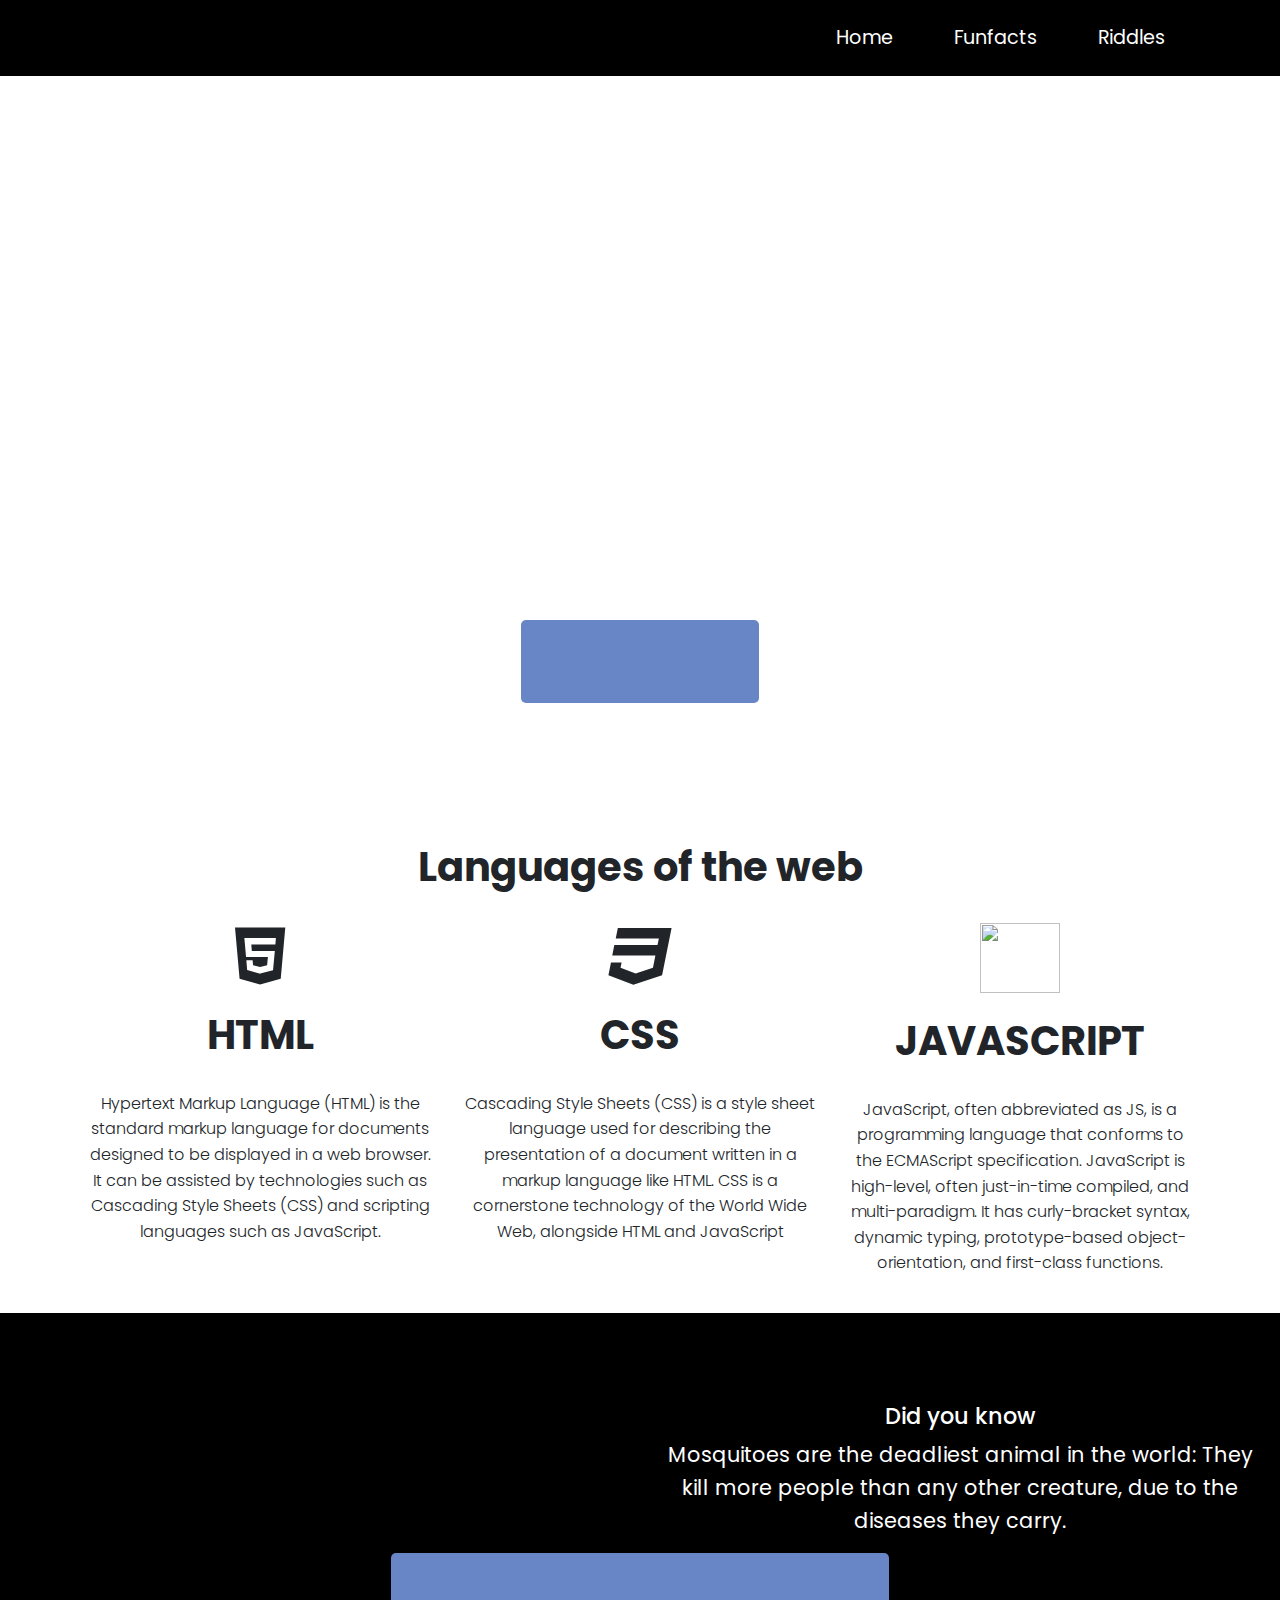
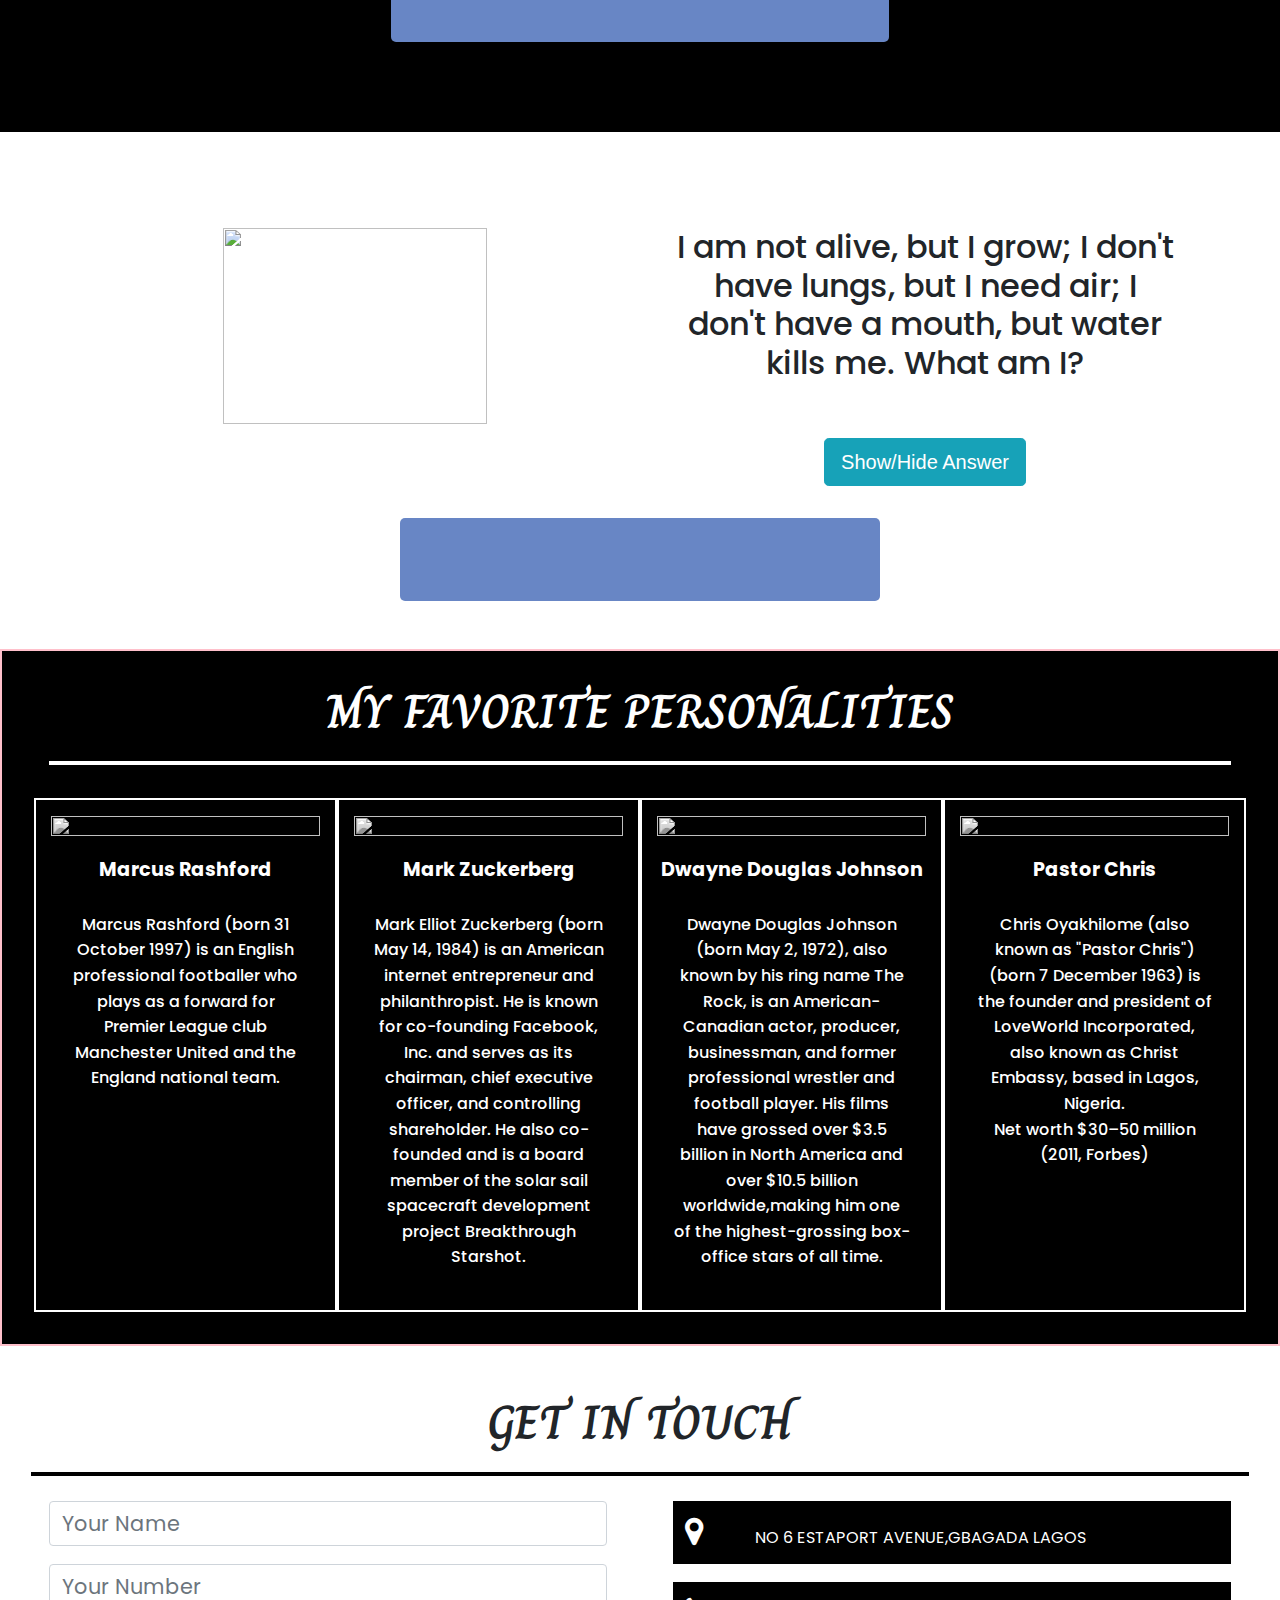
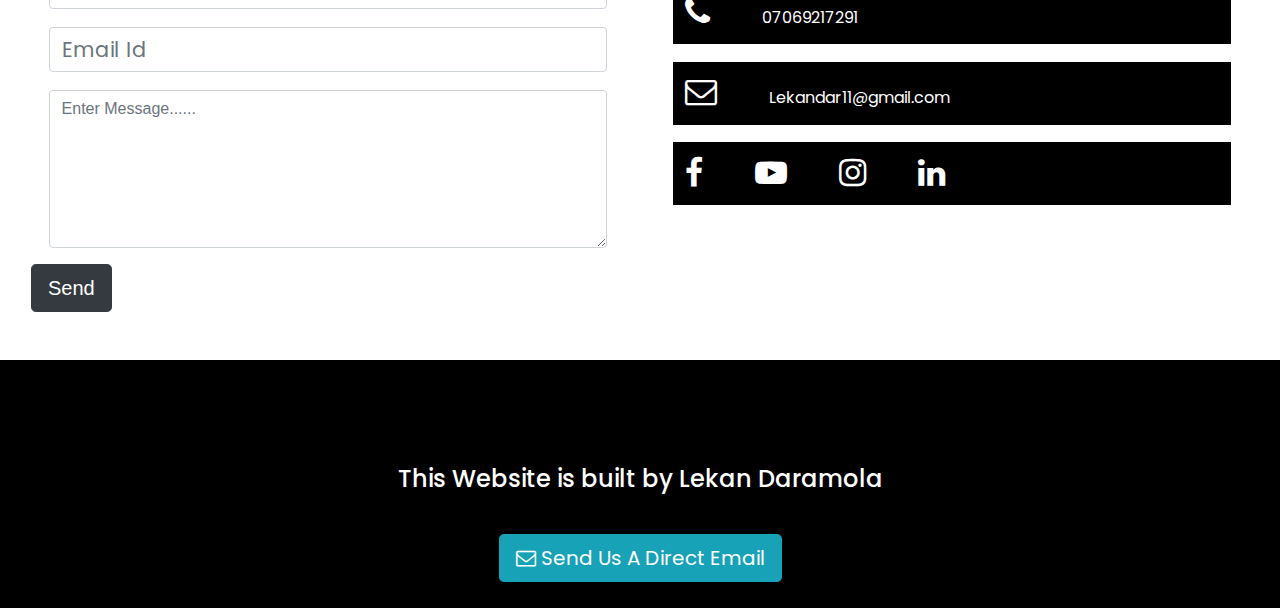
==== index.html @ d1cc6793 "Navbar width" ====
<!DOCTYPE html>
<html lang="en">
<head>
    <meta charset="UTF-8">
    <meta name="viewport" content="width=device-width, initial-scale=1.0">
    <title>Lekan Dar Blog</title>
    <link rel="icon" href="medal.png" type="image/gif" sizes="16x16">
    <link rel="stylesheet" href="style.css">
    <script src="https://unpkg.com/scrollreveal"></script>
    <script src="https://ajax.googleapis.com/ajax/libs/jquery/3.5.1/jquery.min.js"></script>
    <link rel="stylesheet" href="https://stackpath.bootstrapcdn.com/font-awesome/4.7.0/css/font-awesome.min.css">
    <link rel="stylesheet" href="https://stackpath.bootstrapcdn.com/bootstrap/4.5.0/css/bootstrap.min.css" >
    <script src="https://cdn.jsdelivr.net/npm/popper.js@1.16.0/dist/umd/popper.min.js"></script>
    <script src="https://stackpath.bootstrapcdn.com/bootstrap/4.5.0/js/bootstrap.min.js" ></script>
</head>
<body>
<!-- NAVIGATION BARS -->
<div class="container-fluid">
  <nav class="navbar navbar-expand-lg navbar-light fixed-top" style="background-color: #000000;">
    <div class="container">
      <a class="navbar-brand" href="#"> <span class="animated">LEKAN DAR WEBSITE</span></a>
    <button class="navbar-toggler" type="button" data-toggle="collapse" data-target="#navbarTogglerDemo02" aria-controls="navbarTogglerDemo02" aria-expanded="false" aria-label="Toggle navigation">
      <span class="navbar-toggler-icon">
        <i class="fa fa-navicon" style="color:#fff; font-size:28px;"></i>
       </span>
    </button>
      <div class="collapse navbar-collapse" id="navbarTogglerDemo02">
        <ul class="navbar-nav ml-auto list ">
          <li class="nav-item active">
            <a class="nav-link" href="index.html">Home</a>
          </li>
          <li class="nav-item">
            <a class="nav-link" href="funfacts.html">Funfacts</a>
          </li>
          <li class="nav-item">
            <a class="nav-link" href="riddles.html">Riddles</a>
          </li>
        </ul>
      </div>
    </div>
  </nav>
</div>
  <!-- INTRODUCTION PAGE -->
  <div class="intro">
    <div id="carouselExampleSlidesOnly"  class="carousel slide carousel-fade" data-ride="carousel">
      <div class="carousel-inner autoplay">
        <div class="carousel-item active">
          <div class="carousel-caption  d-md-block captionz">
            <h5>  WELCOME TO LEKAN DAR WEBSITE</h5>
            <p>Creativity the key word.</p>
            <div class="button_cont">
              <a class="example_a" href="#funz"> <span class="animated">Learn More</span></a>
            </div>
          </div>
          <img src="images/gg6.png" class="d-block w-100" alt="...">
        </div>
        <div class="carousel-item">
          <div class="carousel-caption d-md-block captionz">
            <h5>WELCOME TO LEKAN DAR WEBSITE</h5>
            <p>Creativity the key word.</p>
            <div class="button_cont">
              <a class="example_a" href="#funz"> <span class="animated">Learn More</span></a>
            </div>
          </div>
          <img src="images/gg2.jpg" class="d-block w-100" alt="...">
        </div>
        <div class="carousel-item" >
          <div class="carousel-caption d-md-block captionz">
            <h5 class="text center">WELCOME TO LEKAN DAR WEBSITE</h5>
            <p>Creativity the key word.</p>
            <div class="button_cont">
              <a class="example_a" href="#funz"> <span class="animated">Learn More</span></a>
            </div>
          </div>
          <img src="images/gg5.jpg" class="d-block w-100" alt="...">
        </div>
        <!-- 4th image -->
        <div class="carousel-item" >
          <div class="carousel-caption d-md-block captionz">
            <h5 class="text center">WELCOME TO LEKAN DAR WEBSITE</h5>
            <p>Creativity the key word.</p>
            <div class="button_cont">
              <a class="example_a" href="#funz"> <span class="animated">Learn More</span></a>
            </div>
          </div>
          <img src="images/gg7.jpg" class="d-block w-100" alt="...">
        </div>
      </div>
    </div>
  </div>
  <!-- languages -->
  <div class="container language">
    <h1>Languages of the web</h1>
    <div class="row">
      <div class="col-lg-4">
        <div class="icons">
          <i class="fa fa-html5 fa-4x" aria-hidden="true"></i>
        </div>
        <h1>HTML</h1>
        <h4>Hypertext Markup Language (HTML) is the standard markup language for documents designed to be displayed in a web browser. It can be assisted by technologies such as Cascading Style Sheets (CSS) and scripting languages such as JavaScript.</h4>
      </div>
      <!-- CSS LANGUAGE -->
      <div class="col-lg-4">
        <div class="icons">
          <i class="fa fa-css3 fa-4x" aria-hidden="true"></i>
        </div>
        <h1>CSS</h1>
        <h4>Cascading Style Sheets (CSS) is a style sheet language used for describing the presentation of a document written in a markup language like HTML. CSS is a cornerstone technology of the World Wide Web, alongside HTML and JavaScript</h4>      
      </div>
      <!-- JAVASCRIPT -->
      <div class="col-lg-4">
        <div class="icons">
          <img src="images/js.png" alt="">
        </div>
        <h1>JAVASCRIPT</h1>
        <h4>JavaScript, often abbreviated as JS, is a programming language that conforms to the ECMAScript specification. JavaScript is high-level, often just-in-time compiled, and multi-paradigm. It has curly-bracket syntax, dynamic typing, prototype-based object-orientation, and first-class functions.</h4>
      </div>
    </div>

  </div>
  <!-- Funfacts Section-->
  <div class="container-fluid funfacts" id="funz">
    <div class="row">
      <div class="col-lg-6">
        <img src="images/dd.png" alt="" srcset="">
      </div>
      <div class="col-lg-6">
        <h2>Did you know</h2>
        <p>Mosquitoes are the deadliest animal in the world: They kill more people than any other creature, due to the diseases they carry. </p>
      </div>
      <!-- 2nd funfact -->
    </div>
    <div class="button_cont">
      <a class="example_a" href="funfacts.html"> <span class="animated">Click Me To See More Funfacts</span></a>
    </div>
  </div>
  <!-- Riddles-->
  <div class="container RID">
    <div class="row">
           <!-- 1st Column -->
    <div class="col-lg-6">
      <img src="images/riddles.png" alt="" srcset="">
    </div>
          <!-- 2nd Column -->
          <div class="col-lg-6">
            <h1>I am not alive, but I grow; I don't have lungs, but I need air; I don't have a mouth, but water kills me. What am I?            </h1>
            <button class="btn btn-lg btn-info" id="but1">Show/Hide Answer</button>
            <h5 id="rid">Fire</h5>
          </div>
    
    </div>
    <div class="button_cont">
      <a class="example_a" href="riddles.html"> <span class="animated">Click Me To See More Riddles</span></a>
    </div>
  </div>
<!-- Favorite personalities -->
<section id="fav">
  <div class="container-fluid">
    <h1>MY FAVORITE PERSONALITIES</h1>
    <div class="row">
      <div class="col-md-3 Profile-Pic text-center">
        <div class="img-box">
          <img src="images/rashford.jpg" alt="" srcset="">
          <h2>Marcus Rashford</h2>
          <h3>Marcus Rashford (born 31 October 1997) is an English professional footballer who plays as a forward for Premier League club Manchester United and the England national team.</h3>
        </div>
      </div>
  
      <div class="col-md-3 Profile-Pic text-center">
        <div class="img-box">
          <img src="images/zuck.jpg" alt="" srcset="">
          <h2>Mark Zuckerberg</h2>
          <h3>Mark Elliot Zuckerberg (born May 14, 1984) is an American internet entrepreneur and philanthropist. He is known for co-founding Facebook, Inc. and serves as its chairman, chief executive officer, and controlling shareholder. He also co-founded and is a board member of the solar sail spacecraft development project Breakthrough Starshot.</h3>
        </div>
      </div>
  
      <div class="col-md-3 Profile-Pic text-center">
        <div class="img-box">
          <img src="images/dw.jpg" alt="" srcset="">
          <h2>Dwayne Douglas Johnson</h2>
          <h3>Dwayne Douglas Johnson (born May 2, 1972), also known by his ring name The Rock, is an American-Canadian actor, producer, businessman, and former professional wrestler and football player. His films have grossed over $3.5 billion in North America and over $10.5 billion worldwide,making him one of the highest-grossing box-office stars of all time.</h3>
        </div>
      </div>
      
      <div class="col-md-3 Profile-Pic text-center">
        <div class="img-box">
          <img src="images/pastor.png" alt="" srcset="">
          <h2>Pastor Chris</h2>
          <h3> Chris Oyakhilome (also known as "Pastor Chris") (born 7 December 1963) is the founder and president of LoveWorld Incorporated, also known as Christ Embassy, based in Lagos, Nigeria. <br>
            Net worth	$30–50 million (2011, Forbes) <br>
  
          </h3>
        </div>
      </div>
  
  
  
    </div>
  
  
  
  
  
  </div>
</section>

<!-- GET IN TOUCH SECTION -->

<section>
  <div class="content-box">
    <div class="container-fluid">
      <h1>GET IN TOUCH</h1>
      <div class="row">
        <div class="col-md-6">
          <form class="contact-form">
            <div class="form-group">
              <input type="text" class="form-control" placeholder="Your Name">
            </div>
            <div class="form-group">
              <input type="number" class="form-control" placeholder="Your Number">
            </div>
            <div class="form-group">
              <input type="text" class="form-control" placeholder="Email Id">
            </div>
            <div class="form-group">
              <textarea class="form-control" rows="6" placeholder="Enter Message......"></textarea>
            </div>
            <button type="submit" class="btn btn-dark btn-lg" id="submit"> Send</button>
          </form>
        </div>
        <!-- 2nd column -->
        <div class="col-md-6 contact-form">
          <div class="follow">
            <i class="fa fa-map-marker fa-4x"></i> <span>NO 6 ESTAPORT AVENUE,GBAGADA LAGOS</span>
          </div>
          <div class="follow">
            <i class="fa fa-phone"></i> <span> 07069217291 </span>
          </div>
          <div class="follow">
            <i class="fa fa-envelope-o"></i> <span>Lekandar11@gmail.com</span>
          </div>
          <!-- The Social Media Icons -->
          <div class="follow">
            <i class="fa fa-facebook"></i>
            <i class="fa fa-youtube-play"></i>
            <i class="fa fa-instagram"></i>
            <i class="fa fa-linkedin"></i>
          </div>


        </div>
      </div>
    </div>


  </div>


</section>
<!-- FOOTER -->
<footer class="container-fluid footer">
  <h1 class="animated"> &copy; Powered By Lekan Dar Holdings</h1>
  <h4>This Website is built by Lekan Daramola</h4>
  <a class="btn btn-lg btn-info" href = "mailto:lekandar11@gmail.com?subject = Feedback&body = Message"><i class="fa fa-envelope-o"></i>
    Send Us A Direct Email
    </a>
</footer>
  

    <!-- JAVASCRIPT SECTION -->
    <script
    src="https://code.jquery.com/jquery-3.2.1.js"
    integrity="sha256-DZAnKJ/6XZ9si04Hgrsxu/8s717jcIzLy3oi35EouyE="
    crossorigin="anonymous"></script>
      <script src="https://maxcdn.bootstrapcdn.com/bootstrap/3.3.7/js/bootstrap.min.js"></script>
   <script src="app.js"></script> 
   <script>
      window.sr = ScrollReveal();
                sr.reveal('.navbar', {
                  duration: 1000,
                  origin:'bottom',
                  distance:'400px'
                })
                sr.reveal('.button_cont', {
                  duration: 1000,
                  origin: 'left',
                  distance: '100px',
                  viewFactor: 0.1
                })
                sr.reveal('#but1', {
                  duration: 1000,
                  origin: "right",
                  distance: '100px',
                  viewFactor: 0.1

                })
                sr.reveal('footer', {
                  duration: 0999,
                  origin: "bottom",
                })

</script>
</body>
</html>
---- style.css ----
@import url('https://fonts.googleapis.com/css2?family=Charm:wght@700&family=Poppins&display=swap');
*{
    margin: 0;
    padding: 0;
    box-sizing: border-box;
}
body{
    overflow-x: hidden;
}
.navbar{
    color: #fff !important;

}
.navbar-brand{
    color: #fff !important;
    font-size: 1.8rem !important;
    font-family: 'Charm','Gill Sans', 'Gill Sans MT', Calibri, 'Trebuchet MS', sans-serif;
}
.nav-item{
    padding: 0 1.4rem !important;
    font-family: 'Poppins',Arial, Helvetica, sans-serif;
}
.nav-link{
    color: #fff !important;
    font-size: 1.2rem;
    transition: 0.8s ease-in-out all;
}
.nav-link:hover{
  background: #d32626 !important;
  color: white !important;
  font-size: 1.2rem;
}
.navbar-brand{
    font-size: 2.1rem !important;
}
/* INTRODUCTION */
.intro{
    height: 70vh;
}
.intro img{
    height: 95vh;
    transition:all 0.3s ease;
}
/* caption */
.captionz{
    margin-bottom: 7rem;
    letter-spacing: 1.6;
    color: #333;
}
.captionz h5{
    width: 100%;
    max-width: 100%;
    font-size: 3rem;
    font-weight: 800;
    font-family: 'charm', Arial, Helvetica, sans-serif;

}
.captionz p{
    font-family: 'Poppins',Arial, Helvetica, sans-serif;
    font-size: 1.8rem;

}
.example_a {
    color: #fff !important;
    background: #6886c5;
    text-transform: uppercase;
    text-decoration: none;
    font-size: 1.8rem;
    font-family: 'Poppins',Arial, Helvetica, sans-serif;
    padding: 20px 40px;
    border-radius: 5px;
    display: inline-block;
    border: none;
    transition: all 0.8s ease 0s;
    text-decoration: none;
    }
    .button_cont a{
      text-decoration: none;
    }
    
    .example_a:hover {
        background: #f79071;
        letter-spacing: 1px;
        -webkit-box-shadow: 0px 5px 40px -10px rgba(0,0,0,0.57);
        -moz-box-shadow: 0px 5px 40px -10px rgba(0,0,0,0.57);
        box-shadow: 5px 40px -10px rgba(0,0,0,0.57);
        transition: all 0.8s ease 0s;
        }
        /* language section */
.language{
    margin-top: 10rem;
    padding: 1.8rem .9rem;
    text-align: center;
}
.icons img{
    width: 80px;
    height: 70px;
    text-align: center;
}
a{
  text-decoration: none;
}
.language h1{
  font-family: 'Poppins',Arial, Helvetica, sans-serif;
  line-height: 1.6;
  font-weight: bolder;
  padding: 1rem;
}
.language h4{
    font-family: 'Poppins',Arial, Helvetica, sans-serif;
    font-size: 1rem;
    line-height: 1.6;
    font-weight: 300;
}
/* FUNFACTS */
.funfacts{
    text-align: center;
    background-color: #000000;
    color: #fff;
    padding: 90px 22px;
    line-height: 1.7;
}
.funfacts h1{
    font-size: 6rem;
    font-family: 'charm', Arial, Helvetica, sans-serif;
    margin-bottom: 2rem;

}
.funfacts h2{
    font-family: 'Poppins',Arial, Helvetica, sans-serif;
    font-size: 1.4rem;
}
.funfacts p{
    font-family: 'Poppins',Arial, Helvetica, sans-serif;
    line-height: 1.6;
    font-size: 1.3rem;
}
.fun{
    font-size: 4rem;
}
/* rIDDLE SECTION */
.RID{
    text-align: center;
    margin-top: 2rem;
    padding: 3rem 1rem;
}
.RID img{
    margin-top: 1rem;
    width: 70%;
    height: 80%;
}
#rid{
    margin-top: 1rem;
    display: none;
    padding: 1rem .8rem;
    font-size: 2rem;
    margin-bottom: 1.2rem;
    background-color: #6886c5;
    color: #fff;
    font-family: 'charm', Arial, Helvetica, sans-serif;

}
 .RID .btn{
    margin: 2rem;
}
.RID h1{
    font-family: 'Poppins',Arial, Helvetica, sans-serif;
    letter-spacing: 1.6;
    font-size: 2rem;
    padding: 1rem;
    }

/* favorite personlaity */
#fav h1{
    font-family: 'charm', Arial, Helvetica, sans-serif;
    font-size: 3rem;
    font-weight: 600;
    text-align: center;
    width: 100%;
    max-width: 100%;
  }
  
  #fav h1::after {
    content: ' ';
    background: #fff;
    display: block;
    height: 4px;
   margin: 20px auto 5px;
  } 
  #fav {
    background-color: #000000;
    color: #fff;
    text-align: center;
    padding: 2rem;
    border: 2px solid pink;
  }
  
  .Profile-Pic {
    margin-top: 25px;
    border: 2px solid #fff;
    padding: 1rem .8rem;
  }
  .Profile-Pic .img-box{
    opacity: 1;
    display: block;
    position: relative;
  }
  .Profile-Pic .img-box img{
    filter: grayscale(1);
    height: 100%;
    width: 100%;
  }
  .Profile-Pic .img-box img:hover{
    filter: grayscale(0);
    cursor: pointer;
  }
  .Profile-Pic h2{
    font-size: 1.2rem;
    font-weight: bold;
    margin-top: 15px;
    font-family: 'Poppins',Arial, Helvetica, sans-serif;

  }
  .Profile-Pic h3{
    font-size: 1rem;
    margin-top: 15px;
    font-family: 'Poppins',Arial, Helvetica, sans-serif;
    text-align: center;
    padding: 1rem;
    line-height: 1.6;
  }
/* GET IN TOUCH */
.content-box h1{
    font-family: 'charm', Arial, Helvetica, sans-serif;
    font-size: 3rem;
    font-weight: 600;
    text-align: center;
    width: 100%;
    max-width: 100%;
}
.content-box h1::after {
    content: ' ';
    background: #000000;
    display: block;
    height: 4px;
   margin: 20px auto 5px;
  } 
.content-box{
    padding: 3rem 1rem;
  }
  .form-group {
    border-radius: 10% !important;
    box-shadow: none !important;
    margin: 1.1rem;
  }
  .form-group input{
    font-family: 'Poppins',Arial, Helvetica, sans-serif;
    font-size: 1.3rem;
  }
  .contact-form .follow{
    background: #000000;
    padding: .9rem .8rem;
    margin: 1.1rem;
    color: #fff;
    font-family: 'Poppins',Arial, Helvetica, sans-serif;
  }
  .contact-form span{
      text-align: center;
  }
  .contact-form .fa{
    font-size: 2rem;
    color: #fff;
    padding-right: 3rem;
    transition: 0.7s ease-in;
  }
  .contact-form .fa:hover {
    color: #f79071;
    padding: 10px;
  
  }
  /* FOOTER */
  footer{
    font-family: 'Poppins',Arial, Helvetica, sans-serif;
      color: #fff;
      max-width: 100%;
      text-align: center;
      padding: 1.6rem .8rem;
      background-color: black;
  }
  footer h4{
      padding: 2rem;
      font-family: 'Poppins',Arial, Helvetica, sans-serif;
  }
  
/* ANIMATED TEXT */
footer .animated {
    font-family: 'Poppins',Arial, Helvetica, sans-serif;
    margin: 0;
    padding: 0;
    background: url('https://i.ibb.co/89Cf3dm/text-bg.png') no-repeat;
    background-clip: text;
    -webkit-background-clip: text;
    color: transparent;
    animation: moveBg 90s linear infinite;
    -webkit-animation: moveBg 90s linear infinite;
 
  /* Text Background Animation */
  }
   @keyframes moveBg {
    0% {
      background-position: 0% 30%;
    }
  
    100% {
      background-position: 100% 50%;
    }
  }
/* Media Query */

@media (max-width: 600px){
    .intro img{
        height: 90vh;
        width: 100vh;
    }
    .navbar-brand{
      color: #fff !important;
      font-size: 1rem !important;
      font-family: 'Charm','Gill Sans', 'Gill Sans MT', Calibri, 'Trebuchet MS', sans-serif;
  }
    .language h1{
      font-family: 'Poppins',Arial, Helvetica, sans-serif;
      line-height: 1.6;
      font-weight: bolder;
      padding: 1rem;
      max-width: 100%;
      width: 100%;
      font-size: 1.2rem;
    }
    .content-box h1{
      font-family: 'Poppins', Arial, Helvetica, sans-serif;
      font-size: .8rem;
      font-weight: 600;
      text-align: center;
      width: 100%;
      max-width: 100%;
  }
  .form-group input{
    font-family: 'Poppins',Arial, Helvetica, sans-serif;
    font-size: .6rem;
  }
  .contact-form .follow{
    background: #000000;
    padding: .4rem .6rem;
    margin: .7rem;
    color: #fff;
    font-family: 'Poppins',Arial, Helvetica, sans-serif;
  }
  .contact-form .fa{
    font-size: .7rem;
    color: #fff;
    padding-right: 1rem;
    transition: 0.7s ease-in;
  }
  .contact-form .fa:hover {
    color: #f79071;
    padding: 5px;
  
  }
  
    footer h1{
      font-size: 1.5rem;
      font-weight: bolder;
      max-width: 100%;
      width: 100%;
    }
    footer h4{
      font-size: 1.2rem;
      max-width: 100%;
      width: 100%;
    }
    .captionz h5{
        font-size: 1.2rem;
        font-family: 'Poppins',Arial, Helvetica, sans-serif;
        width: 100%;
        font-weight: bolder;
        text-align: center;
    }
    .captionz p{
        font-size: 1rem;
        font-family: 'Poppins',Arial, Helvetica, sans-serif;
    }
    .language{
      margin-top: 5rem;
      padding: 1.3rem .9rem;
      text-align: center;
  }
    footer{
        font-family: 'Poppins',Arial, Helvetica, sans-serif;
          color: #fff;
          max-width: 100%;
          text-align: center;
          font-size: .6rem;
          padding: 1.2rem .6rem;
          background-color: black;
      }
    .example_a {
        color: #fff !important;
        background: #6886c5;
        text-transform: uppercase;
        text-decoration: none;
        font-size: 1rem;
        font-family: 'charm', Arial, Helvetica, sans-serif;
        padding: 20px 40px;
        border-radius: 5px;
        display: inline-block;
        border: none;
        transition: all 0.4s ease 0s;
        }

}
/* // Medium devices (tablets, 768px and up) */
@media (min-width: 768px){
    .captionz h1{
        font-size: 1rem;
        
    }
}


/* ANIMATED TEXT */
.animated {
    font-family: 'Charm', cursive;
    margin: 0;
    padding: 0;
    background: url('https://i.ibb.co/89Cf3dm/text-bg.png') no-repeat;
    background-clip: text;
    -webkit-background-clip: text;
    color: transparent;
    animation: moveBg 90s linear infinite;
    -webkit-animation: moveBg 90s linear infinite;
 
  /* Text Background Animation */
  }
   @keyframes moveBg {
    0% {
      background-position: 0% 30%;
    }
  
    100% {
      background-position: 100% 50%;
    }
  }
  .animateds {
    font-family: 'Charm', cursive;
    margin: 0;
    padding: 0;
    font-size: 2rem;
    background: url("images/download.jpg") repeat;
    background-clip: text;
    -webkit-background-clip: text;
    color: transparent;
    animation: moveBgs 90s linear infinite;
    -webkit-animation: moveBgs 90s linear infinite;
  }
  
  /* Text Background Animation */
  @keyframes moveBgs {
    0% {
      background-position: 0% 30%;
    }
  
    100% {
      background-position: 100% 50%;
    }
  }
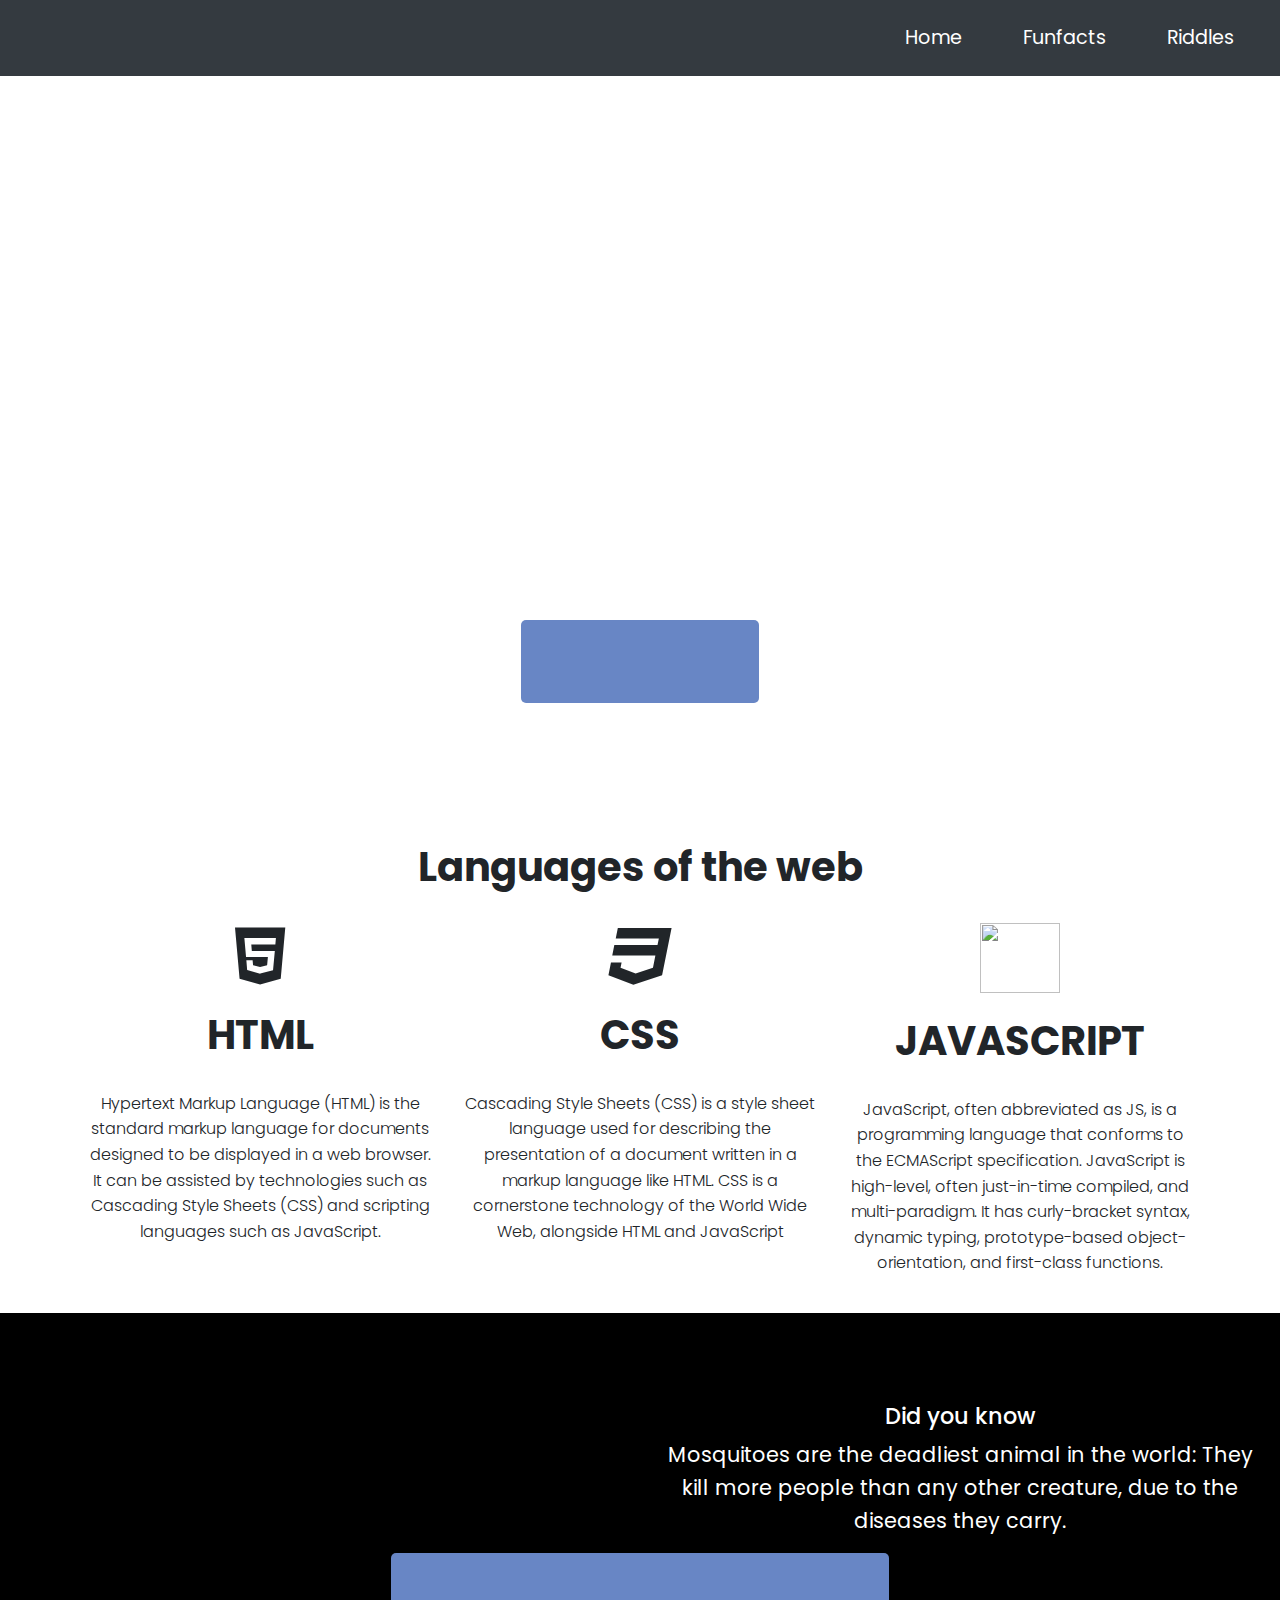
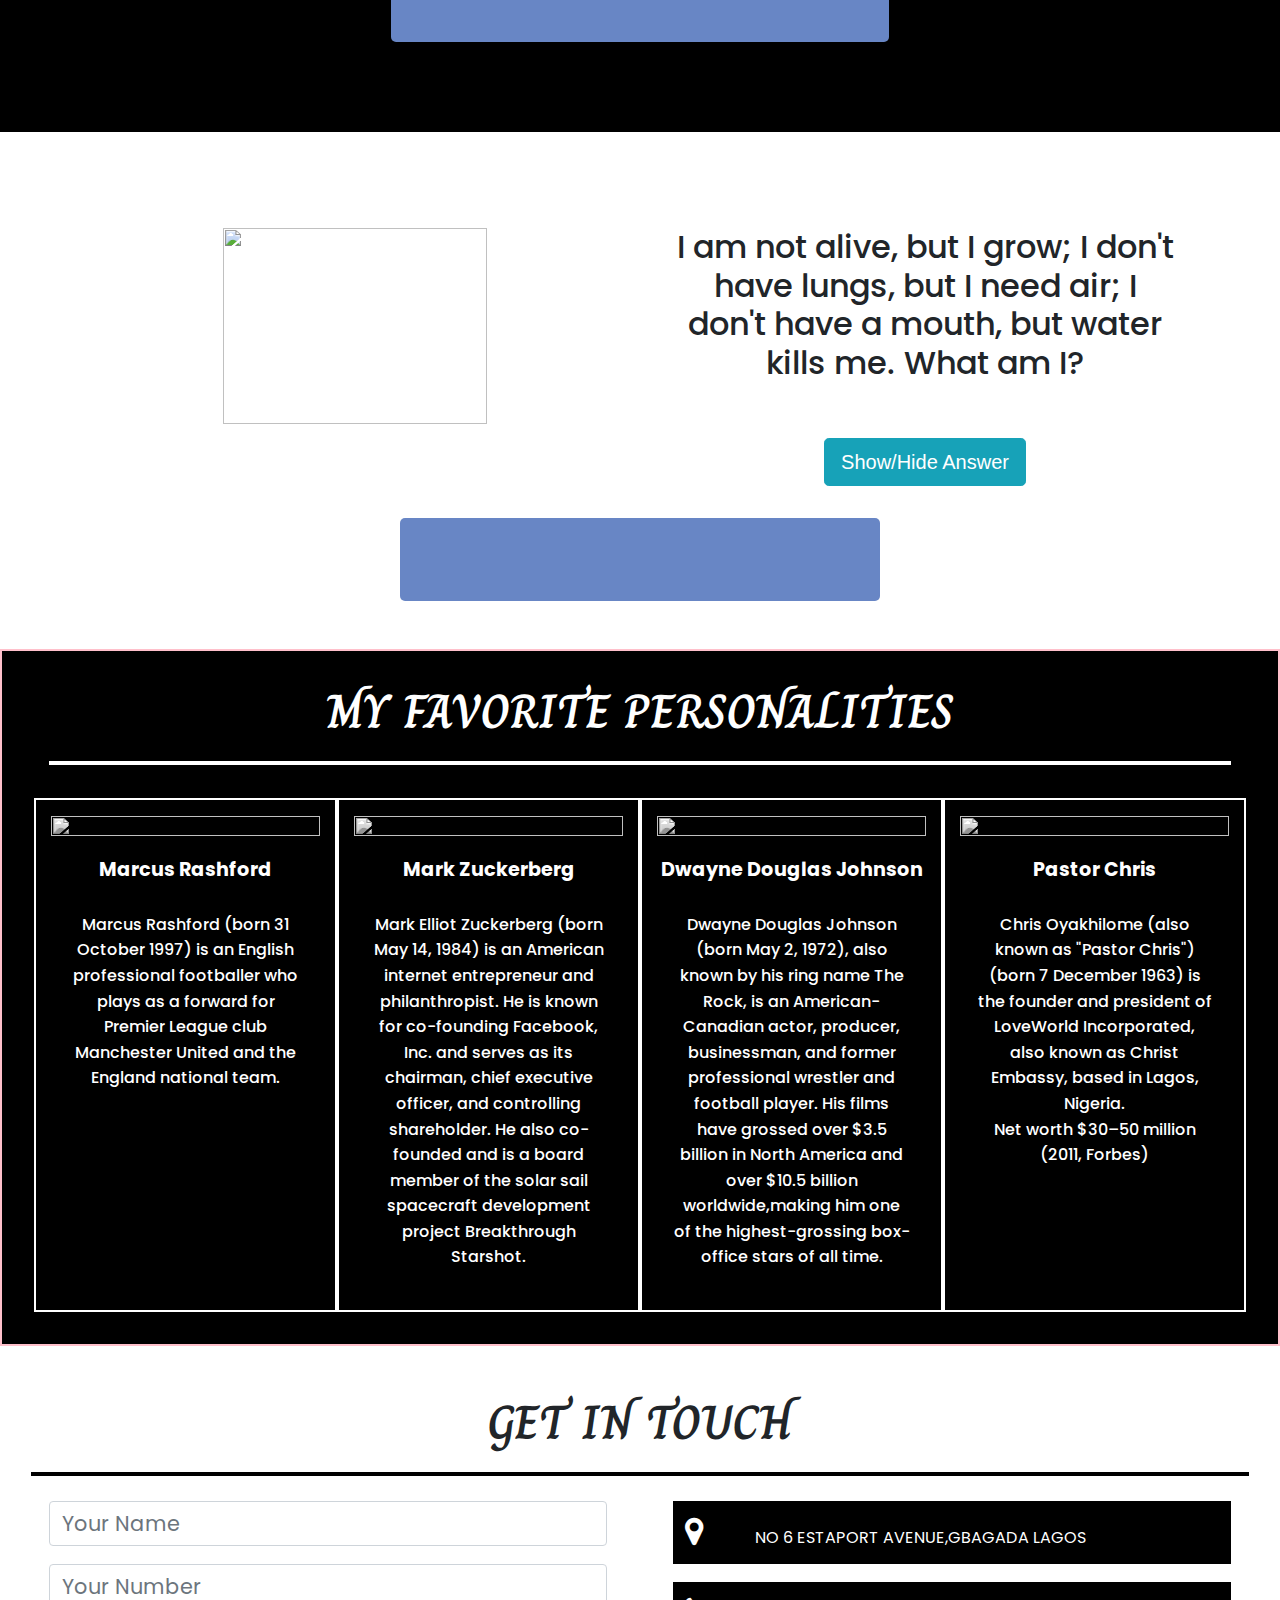
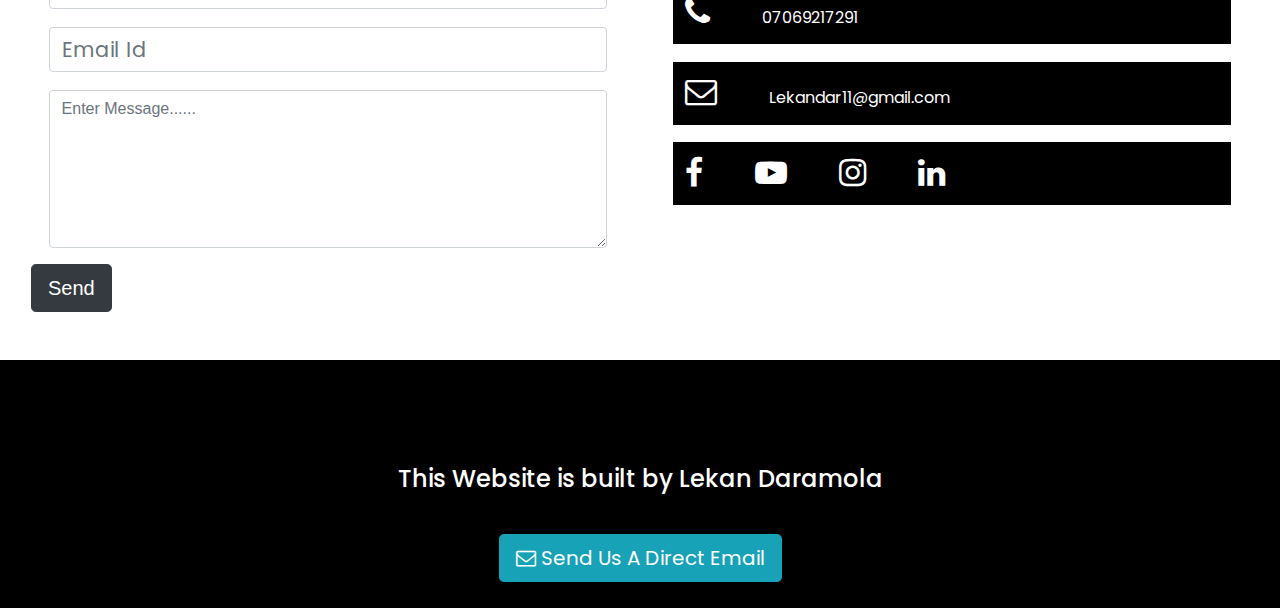
==== commit ec32ed8d: "changes" ====
--- a/index.html
+++ b/index.html
@@ -16,12 +16,11 @@
 <body>
 <!-- NAVIGATION BARS -->
 <div class="container-fluid">
-  <nav class="navbar navbar-expand-lg navbar-light fixed-top" style="background-color: #000000;">
-    <div class="container">
+  <nav class="navbar navbar-expand-lg navbar-light bg-dark fixed-top">
       <a class="navbar-brand" href="#"> <span class="animated">LEKAN DAR WEBSITE</span></a>
     <button class="navbar-toggler" type="button" data-toggle="collapse" data-target="#navbarTogglerDemo02" aria-controls="navbarTogglerDemo02" aria-expanded="false" aria-label="Toggle navigation">
       <span class="navbar-toggler-icon">
-        <i class="fa fa-navicon" style="color:#fff; font-size:28px;"></i>
+        <span class="navbar-toggler-icon"></span>
        </span>
     </button>
       <div class="collapse navbar-collapse" id="navbarTogglerDemo02">
@@ -37,7 +36,6 @@
           </li>
         </ul>
       </div>
-    </div>
   </nav>
 </div>
   <!-- INTRODUCTION PAGE -->
--- a/style.css
+++ b/style.css
@@ -318,6 +318,9 @@
 /* Media Query */
 
 @media (max-width: 600px){
+  body{
+    overflow-x: hidden;
+  }
     .intro img{
         height: 90vh;
         width: 100vh;
@@ -344,6 +347,10 @@
       width: 100%;
       max-width: 100%;
   }
+  .contact-form span{
+    text-align: center;
+    font-size: 1rem;
+}
   .form-group input{
     font-family: 'Poppins',Arial, Helvetica, sans-serif;
     font-size: .6rem;
@@ -365,6 +372,14 @@
     color: #f79071;
     padding: 5px;
   
+  }
+  #fav h1{
+    font-family: 'charm', Arial, Helvetica, sans-serif;
+    font-size: 1rem;
+    font-weight: 600;
+    text-align: center;
+    width: 100%;
+    max-width: 100%;
   }
   
     footer h1{
